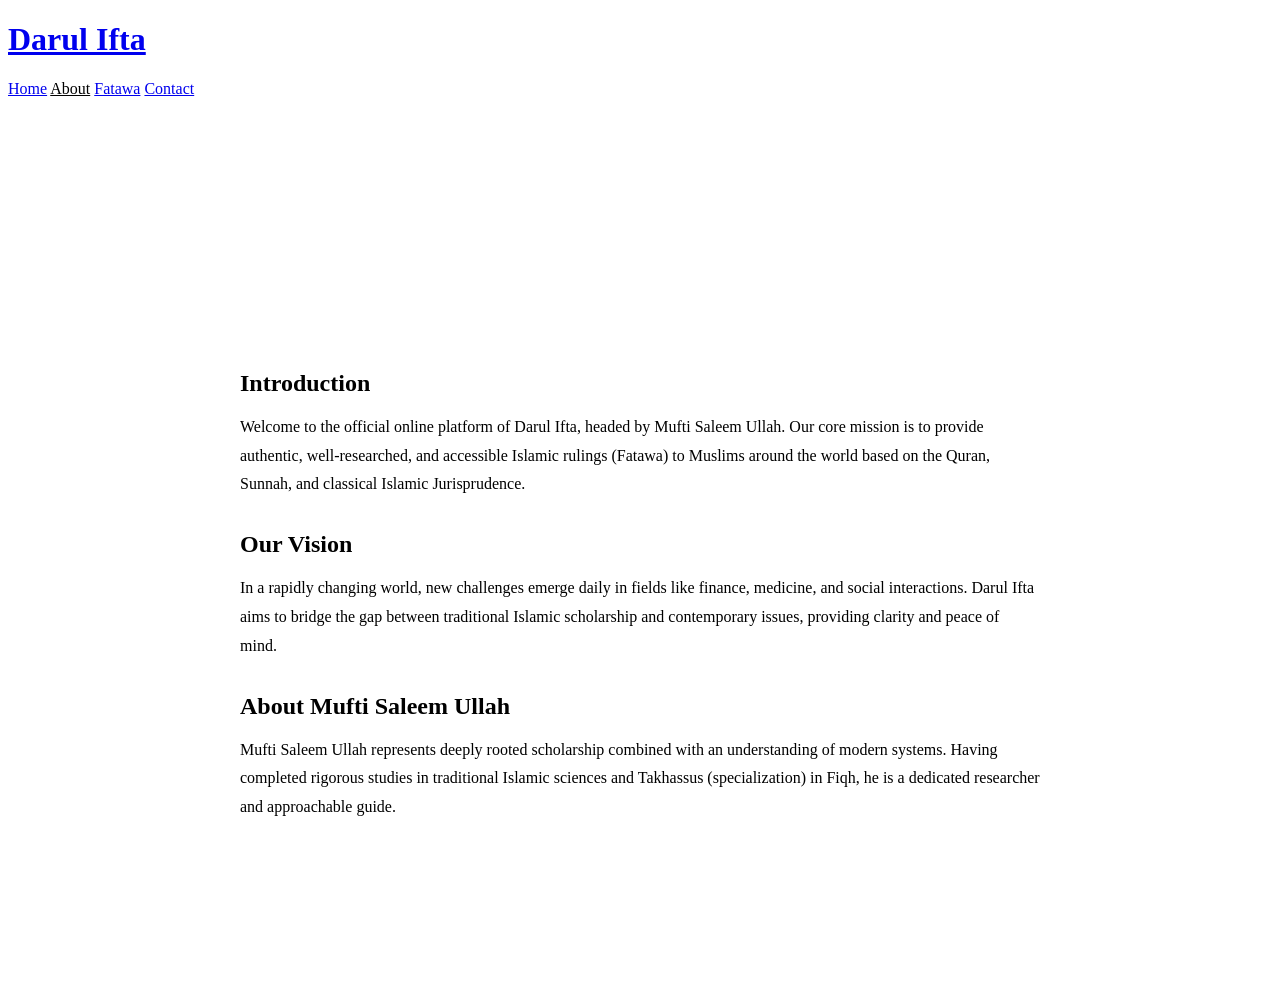
==== about.html @ 87b07feb "Add files via upload" ====
<!DOCTYPE html>
<html lang="en">

<head>
    <meta charset="UTF-8">
    <meta name="viewport" content="width=device-width, initial-scale=1.0">
    <title>About Us | Darul Ifta Mufti Saleem Ullah</title>
    <link rel="stylesheet" href="css/style.css">
    <style>
        .page-header {
            background: var(--primary);
            color: white;
            padding: 4rem 0;
            text-align: center;
        }

        .content-area {
            max-width: 800px;
            margin: 4rem auto;
            padding: 0 1.5rem;
        }

        .content-area h2 {
            color: var(--primary);
            margin-top: 2rem;
            margin-bottom: 1rem;
        }

        .content-area p {
            margin-bottom: 1rem;
            color: var(--dark);
            line-height: 1.8;
        }
    </style>
</head>

<body>
    <header>
        <div class="container navbar">
            <a href="index.html" class="logo">
                <div class="logo-text">
                    <h1>Darul Ifta</h1>
                </div>
            </a>
            <nav class="nav-links">
                <a href="index.html">Home</a>
                <a href="about.html" style="color: var(--primary);">About</a>
                <a href="fatwa.html">Fatawa</a>
                <a href="contact.html">Contact</a>
            </nav>
        </div>
    </header>

    <div class="page-header">
        <div class="container">
            <h1>About Us</h1>
        </div>
    </div>

    <main class="content-area">
        <h2>Introduction</h2>
        <p>Welcome to the official online platform of Darul Ifta, headed by Mufti Saleem Ullah. Our core mission is to
            provide authentic, well-researched, and accessible Islamic rulings (Fatawa) to Muslims around the world
            based on the Quran, Sunnah, and classical Islamic Jurisprudence.</p>

        <h2>Our Vision</h2>
        <p>In a rapidly changing world, new challenges emerge daily in fields like finance, medicine, and social
            interactions. Darul Ifta aims to bridge the gap between traditional Islamic scholarship and contemporary
            issues, providing clarity and peace of mind.</p>

        <h2>About Mufti Saleem Ullah</h2>
        <p>Mufti Saleem Ullah represents deeply rooted scholarship combined with an understanding of modern systems.
            Having completed rigorous studies in traditional Islamic sciences and Takhassus (specialization) in Fiqh, he
            is a dedicated researcher and approachable guide.</p>
    </main>

    <!-- Simple Footer for Legal Pages -->
    <footer style="background: var(--dark); color: white; padding: 2rem 0; text-align: center;">
        <div class="container">
            <p>&copy; 2026 Darul Ifta. All rights reserved.</p>
        </div>
    </footer>
</body>

</html>
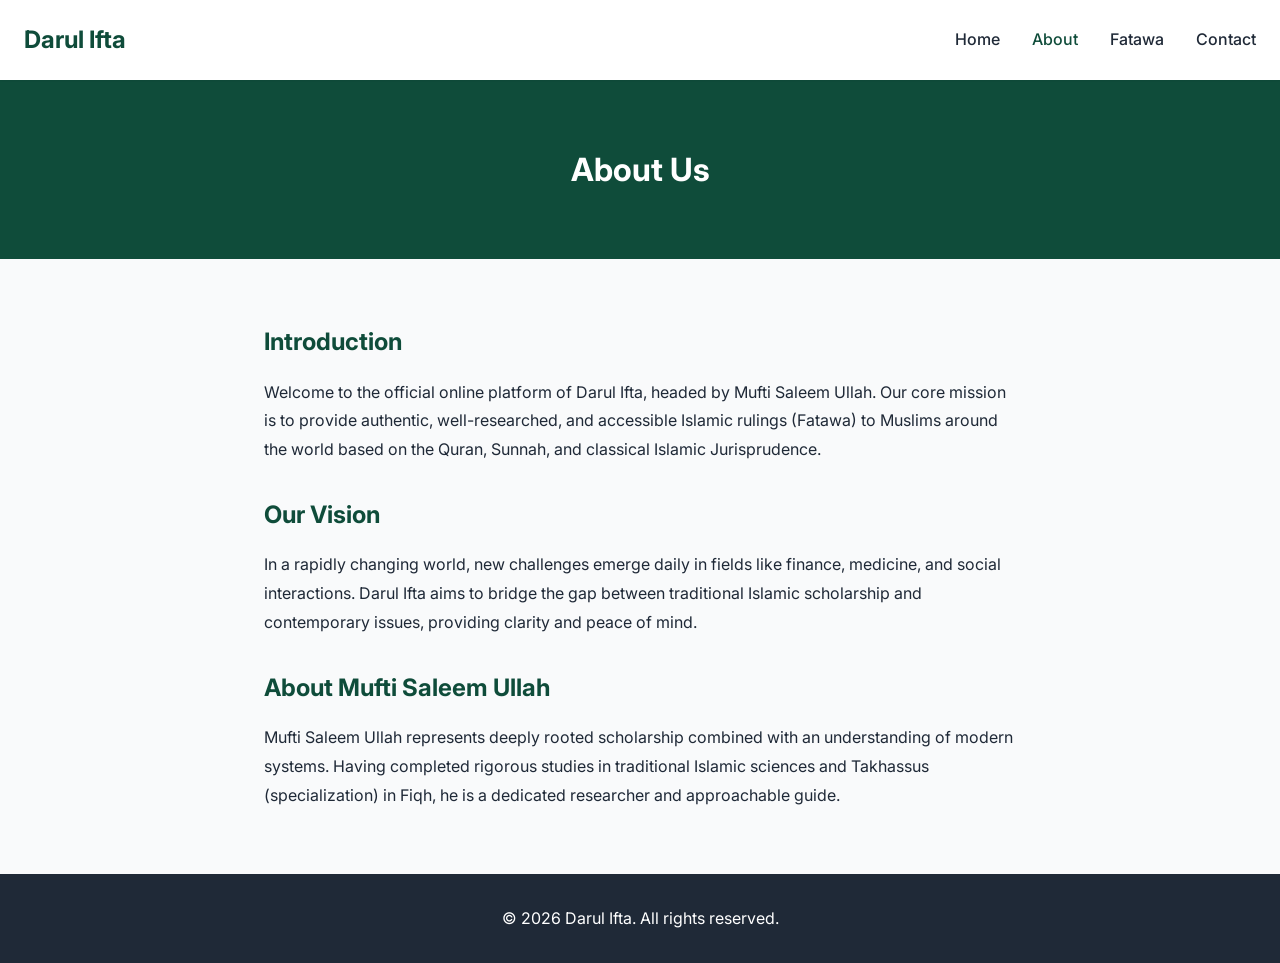
==== commit 27e07ca0: "Add files via upload" ====
--- a/css/style.css
+++ b/css/style.css
@@ -0,0 +1,838 @@
+@import url('https://fonts.googleapis.com/css2?family=Amiri:ital,wght@0,400;0,700;1,400;1,700&family=Inter:wght@300;400;500;600;700&family=Noto+Nastaliq+Urdu:wght@400;500;600;700&display=swap');
+
+:root {
+  /* Colors */
+  --primary: #0F4C3A;
+  --primary-light: #1A6B53;
+  --secondary: #D4AF37;
+  --secondary-hover: #b8962c;
+  --dark: #1F2937;
+  --light: #F9FAFB;
+  --white: #FFFFFF;
+  --gray-100: #F3F4F6;
+  --gray-200: #E5E7EB;
+  --gray-500: #6B7280;
+  --gray-800: #1F2937;
+  --text: #374151;
+  --border: #E5E7EB;
+
+  /* Category Colors */
+  --cat-namaz: #2563EB;
+  --cat-roza: #10B981;
+  --cat-zakat: #F59E0B;
+  --cat-hajj: #EF4444;
+  --cat-nikah: #8B5CF6;
+  --cat-wirasat: #64748B;
+  --cat-maamlaat: #0EA5E9;
+  --cat-aqaaid: #111827;
+  --cat-muasharti: #EC4899;
+  --cat-asri: #F97316;
+  --cat-finance: #14B8A6;
+  --cat-halal: #84CC16;
+  --cat-misc: #737373;
+
+  /* Typography */
+  --font-en: 'Inter', sans-serif;
+  --font-ur: 'Noto Nastaliq Urdu', serif;
+  --font-ar: 'Amiri', serif;
+
+  /* Shadows */
+  --shadow-sm: 0 1px 2px 0 rgba(0, 0, 0, 0.05);
+  --shadow-md: 0 4px 6px -1px rgba(0, 0, 0, 0.1), 0 2px 4px -1px rgba(0, 0, 0, 0.06);
+  --shadow-lg: 0 10px 15px -3px rgba(0, 0, 0, 0.1), 0 4px 6px -2px rgba(0, 0, 0, 0.05);
+  --shadow-xl: 0 20px 25px -5px rgba(0, 0, 0, 0.1), 0 10px 10px -5px rgba(0, 0, 0, 0.04);
+
+  /* Transitions */
+  --transition: all 0.3s ease;
+}
+
+* {
+  margin: 0;
+  padding: 0;
+  box-sizing: border-box;
+}
+
+body {
+  font-family: var(--font-en);
+  color: var(--text);
+  background-color: var(--light);
+  line-height: 1.6;
+}
+
+/* Typography Utilities */
+.ur-text {
+  font-family: var(--font-ur);
+  direction: rtl;
+  line-height: 2.2;
+}
+
+.ar-text {
+  font-family: var(--font-ar);
+  direction: rtl;
+  font-size: 1.5rem;
+  line-height: 2;
+  color: var(--primary);
+}
+
+a {
+  text-decoration: none;
+  color: inherit;
+}
+
+ul {
+  list-style: none;
+}
+
+img {
+  max-width: 100%;
+  height: auto;
+}
+
+/* Layout */
+.container {
+  width: 100%;
+  max-width: 1280px;
+  margin: 0 auto;
+  padding: 0 1.5rem;
+}
+
+/* Buttons */
+.btn {
+  display: inline-flex;
+  align-items: center;
+  justify-content: center;
+  padding: 0.75rem 1.5rem;
+  border-radius: 0.5rem;
+  font-weight: 500;
+  cursor: pointer;
+  transition: var(--transition);
+  border: none;
+  gap: 0.5rem;
+}
+
+.btn-primary {
+  background-color: var(--primary);
+  color: var(--white);
+}
+
+.btn-primary:hover {
+  background-color: var(--primary-light);
+  transform: translateY(-2px);
+  box-shadow: var(--shadow-md);
+}
+
+.btn-secondary {
+  background-color: var(--secondary);
+  color: var(--dark);
+}
+
+.btn-secondary:hover {
+  background-color: var(--secondary-hover);
+  transform: translateY(-2px);
+  box-shadow: var(--shadow-md);
+}
+
+.btn-outline {
+  border: 2px solid var(--primary);
+  color: var(--primary);
+  background: transparent;
+}
+
+.btn-outline:hover {
+  background: var(--primary);
+  color: var(--white);
+}
+
+/* Header */
+header {
+  background-color: var(--white);
+  box-shadow: var(--shadow-sm);
+  position: sticky;
+  top: 0;
+  z-index: 50;
+}
+
+.navbar {
+  display: flex;
+  justify-content: space-between;
+  align-items: center;
+  height: 5rem;
+}
+
+.logo {
+  display: flex;
+  align-items: center;
+  gap: 1rem;
+}
+
+.logo-text h1 {
+  font-size: 1.5rem;
+  color: var(--primary);
+  font-weight: 700;
+}
+
+.logo-text p {
+  font-size: 0.875rem;
+  color: var(--gray-500);
+}
+
+.nav-links {
+  display: flex;
+  gap: 2rem;
+  align-items: center;
+}
+
+.nav-links a {
+  font-weight: 500;
+  color: var(--gray-800);
+  transition: var(--transition);
+}
+
+.nav-links a:hover {
+  color: var(--primary);
+}
+
+/* Hero Section */
+.hero {
+  background: linear-gradient(135deg, var(--primary) 0%, var(--primary-light) 100%);
+  color: var(--white);
+  padding: 6rem 0;
+  position: relative;
+  overflow: hidden;
+}
+
+/* Add an Islamic geometric pattern overlay */
+.hero::before {
+  content: '';
+  position: absolute;
+  top: 0;
+  left: 0;
+  right: 0;
+  bottom: 0;
+  background-image: url('data:image/svg+xml,%3Csvg width="60" height="60" viewBox="0 0 60 60" xmlns="http://www.w3.org/2000/svg"%3E%3Cpath d="M54.627 0l.83.83v58.34l-.83.83H5.373l-.83-.83V.83l.83-.83h49.254zM53.5 2.5H6.5v55h47V2.5zM30 38.5L18.5 27h23L30 38.5z" fill="rgba(255,255,255,0.05)" fill-rule="evenodd"/%3E%3C/svg%3E');
+  opacity: 0.6;
+}
+
+.hero-content {
+  position: relative;
+  z-index: 10;
+  text-align: center;
+  max-width: 800px;
+  margin: 0 auto;
+}
+
+.hero-title-ur {
+  font-size: 3.5rem;
+  margin-bottom: 1rem;
+  color: var(--secondary);
+  text-shadow: 0 2px 4px rgba(0, 0, 0, 0.2);
+}
+
+.hero-subtitle {
+  font-size: 1.25rem;
+  margin-bottom: 2.5rem;
+  opacity: 0.9;
+}
+
+.hero-actions {
+  display: flex;
+  justify-content: center;
+  gap: 1rem;
+}
+
+/* Search Box */
+.search-container {
+  max-width: 600px;
+  margin: -2.5rem auto 3rem;
+  position: relative;
+  z-index: 20;
+}
+
+.search-box {
+  background: var(--white);
+  border-radius: 999px;
+  padding: 0.5rem 0.5rem 0.5rem 1.5rem;
+  display: flex;
+  box-shadow: var(--shadow-lg);
+}
+
+.search-box input {
+  flex: 1;
+  border: none;
+  outline: none;
+  font-size: 1rem;
+  background: transparent;
+}
+
+.search-btn {
+  background: var(--primary);
+  color: var(--white);
+  border: none;
+  border-radius: 999px;
+  padding: 0.75rem 1.5rem;
+  cursor: pointer;
+  transition: var(--transition);
+}
+
+.search-btn:hover {
+  background: var(--primary-light);
+}
+
+/* Filters */
+.category-filters {
+  display: flex;
+  flex-wrap: wrap;
+  gap: 0.5rem;
+  justify-content: center;
+  margin-bottom: 3rem;
+}
+
+.filter-btn {
+  padding: 0.5rem 1rem;
+  border-radius: 999px;
+  background: var(--white);
+  border: 1px solid var(--border);
+  color: var(--gray-800);
+  cursor: pointer;
+  transition: var(--transition);
+  font-size: 0.875rem;
+  font-weight: 500;
+}
+
+.filter-btn:hover,
+.filter-btn.active {
+  background: var(--primary);
+  color: var(--white);
+  border-color: var(--primary);
+}
+
+/* Section Title */
+.section-title {
+  text-align: center;
+  margin-bottom: 3rem;
+}
+
+.section-title h2 {
+  font-size: 2rem;
+  color: var(--dark);
+  margin-bottom: 0.5rem;
+}
+
+.section-title p {
+  color: var(--gray-500);
+}
+
+.section-title .divider {
+  height: 4px;
+  width: 60px;
+  background: var(--secondary);
+  margin: 1rem auto 0;
+  border-radius: 2px;
+}
+
+/* Grid Blocks - Fatawa */
+.fatawa-grid {
+  display: grid;
+  grid-template-columns: repeat(auto-fill, minmax(350px, 1fr));
+  gap: 2rem;
+  margin-bottom: 4rem;
+}
+
+.fatwa-card {
+  background: var(--white);
+  border-radius: 1rem;
+  padding: 1.5rem;
+  box-shadow: var(--shadow-md);
+  transition: var(--transition);
+  position: relative;
+  display: flex;
+  flex-direction: column;
+}
+
+.fatwa-card:hover {
+  transform: translateY(-5px);
+  box-shadow: var(--shadow-lg);
+}
+
+.fatwa-meta {
+  display: flex;
+  justify-content: space-between;
+  align-items: center;
+  margin-bottom: 1rem;
+  font-size: 0.875rem;
+}
+
+.fatwa-number {
+  color: var(--gray-500);
+  font-family: monospace;
+}
+
+.cat-label {
+  padding: 0.25rem 0.75rem;
+  border-radius: 999px;
+  color: var(--white);
+  font-size: 0.75rem;
+  font-weight: 600;
+}
+
+/* Individual Category Label Colors */
+.cat-namaz {
+  background-color: var(--cat-namaz);
+}
+
+.cat-roza {
+  background-color: var(--cat-roza);
+}
+
+.cat-zakat {
+  background-color: var(--cat-zakat);
+}
+
+.cat-hajj {
+  background-color: var(--cat-hajj);
+}
+
+.cat-nikah {
+  background-color: var(--cat-nikah);
+}
+
+.cat-finance {
+  background-color: var(--cat-finance);
+}
+
+.fatwa-title {
+  font-size: 1.125rem;
+  font-weight: 600;
+  margin-bottom: 1rem;
+  color: var(--dark);
+  line-height: 1.4;
+}
+
+.fatwa-title.ur-text {
+  font-size: 1.25rem;
+}
+
+.fatwa-excerpt {
+  color: var(--gray-500);
+  margin-bottom: 1.5rem;
+  flex-grow: 1;
+  font-size: 0.95rem;
+}
+
+.fatwa-footer {
+  display: flex;
+  justify-content: space-between;
+  align-items: center;
+  border-top: 1px solid var(--border);
+  padding-top: 1rem;
+  margin-top: auto;
+}
+
+.read-more {
+  color: var(--primary);
+  font-weight: 600;
+  display: flex;
+  align-items: center;
+  gap: 0.5rem;
+}
+
+.read-more:hover {
+  color: var(--primary-light);
+}
+
+/* Category Grid Blocks */
+.categories-section {
+  background: var(--white);
+  padding: 5rem 0;
+}
+
+.cat-grid {
+  display: grid;
+  grid-template-columns: repeat(auto-fill, minmax(200px, 1fr));
+  gap: 1.5rem;
+}
+
+.cat-box {
+  background: var(--gray-100);
+  border-radius: 1rem;
+  padding: 2rem 1.5rem;
+  text-align: center;
+  transition: var(--transition);
+  cursor: pointer;
+  border: 1px solid transparent;
+}
+
+.cat-box:hover {
+  background: var(--white);
+  border-color: var(--primary);
+  box-shadow: var(--shadow-md);
+  transform: translateY(-5px);
+}
+
+.cat-icon {
+  font-size: 2.5rem;
+  margin-bottom: 1rem;
+  color: var(--primary);
+}
+
+.cat-name {
+  font-weight: 600;
+  color: var(--dark);
+}
+
+.cat-name.ur-text {
+  font-size: 1.25rem;
+}
+
+/* Scholar Intro */
+.scholar-intro {
+  padding: 5rem 0;
+  background: var(--light);
+}
+
+.scholar-container {
+  display: flex;
+  align-items: center;
+  gap: 4rem;
+  background: var(--white);
+  border-radius: 1.5rem;
+  padding: 3rem;
+  box-shadow: var(--shadow-lg);
+}
+
+.scholar-img {
+  flex-shrink: 0;
+  width: 250px;
+  height: 250px;
+  border-radius: 50%;
+  border: 5px solid var(--secondary);
+  overflow: hidden;
+  box-shadow: var(--shadow-md);
+}
+
+.scholar-img img {
+  width: 100%;
+  height: 100%;
+  object-fit: cover;
+}
+
+.scholar-info h3 {
+  font-size: 2rem;
+  color: var(--primary);
+  margin-bottom: 0.5rem;
+}
+
+.scholar-info .designation {
+  color: var(--secondary);
+  font-weight: 600;
+  margin-bottom: 1.5rem;
+  font-size: 1.125rem;
+}
+
+.scholar-info p {
+  color: var(--gray-500);
+  margin-bottom: 1.5rem;
+}
+
+/* Testimonials */
+.testimonials {
+  padding: 5rem 0;
+  background: var(--primary);
+  color: var(--white);
+}
+
+.testimonials .section-title h2,
+.testimonials .section-title p {
+  color: var(--white);
+}
+
+.testi-grid {
+  display: grid;
+  grid-template-columns: repeat(auto-fit, minmax(300px, 1fr));
+  gap: 2rem;
+}
+
+.testi-card {
+  background: rgba(255, 255, 255, 0.1);
+  backdrop-filter: blur(10px);
+  border: 1px solid rgba(255, 255, 255, 0.2);
+  padding: 2rem;
+  border-radius: 1rem;
+}
+
+.testi-text {
+  font-style: italic;
+  margin-bottom: 1.5rem;
+  line-height: 1.8;
+}
+
+.testi-author {
+  display: flex;
+  align-items: center;
+  gap: 1rem;
+}
+
+.testi-author-info h4 {
+  font-weight: 600;
+}
+
+.testi-author-info p {
+  font-size: 0.875rem;
+  opacity: 0.8;
+}
+
+/* Footer Section */
+footer {
+  background: var(--dark);
+  color: var(--gray-200);
+  padding: 5rem 0 2rem;
+}
+
+.footer-grid {
+  display: grid;
+  grid-template-columns: repeat(auto-fit, minmax(250px, 1fr));
+  gap: 3rem;
+  margin-bottom: 3rem;
+}
+
+.footer-col h4 {
+  color: var(--white);
+  font-size: 1.25rem;
+  margin-bottom: 1.5rem;
+  position: relative;
+  padding-bottom: 0.5rem;
+}
+
+.footer-col h4::after {
+  content: '';
+  position: absolute;
+  left: 0;
+  bottom: 0;
+  width: 40px;
+  height: 3px;
+  background: var(--secondary);
+  border-radius: 2px;
+}
+
+.footer-col p {
+  color: var(--gray-500);
+  margin-bottom: 1.5rem;
+}
+
+.footer-links li {
+  margin-bottom: 0.75rem;
+}
+
+.footer-links a {
+  color: var(--gray-500);
+  transition: var(--transition);
+  display: flex;
+  align-items: center;
+  gap: 0.5rem;
+}
+
+.footer-links a:hover {
+  color: var(--secondary);
+  padding-left: 5px;
+}
+
+.social-links {
+  display: flex;
+  gap: 1rem;
+}
+
+.social-links a {
+  width: 40px;
+  height: 40px;
+  border-radius: 50%;
+  background: rgba(255, 255, 255, 0.1);
+  display: flex;
+  align-items: center;
+  justify-content: center;
+  transition: var(--transition);
+  color: var(--white);
+}
+
+.social-links a:hover {
+  background: var(--secondary);
+  transform: translateY(-3px);
+}
+
+.footer-bottom {
+  text-align: center;
+  padding-top: 2rem;
+  border-top: 1px solid rgba(255, 255, 255, 0.1);
+  color: var(--gray-500);
+  font-size: 0.875rem;
+}
+
+/* Important Cards */
+.important-card {
+  background: var(--white);
+  padding: 1.5rem;
+  border-radius: 0.75rem;
+  box-shadow: var(--shadow-sm);
+  display: flex;
+  align-items: center;
+  font-size: 1.25rem;
+  color: var(--primary);
+  font-weight: 600;
+  border-right: 4px solid var(--secondary);
+  transition: var(--transition);
+}
+
+.important-card:hover {
+  transform: translateY(-3px);
+  box-shadow: var(--shadow-md);
+  background: var(--primary);
+  color: var(--white);
+  border-right-color: var(--white);
+}
+
+/* Tagging System */
+.fatwa-tags {
+  display: flex;
+  flex-wrap: wrap;
+  gap: 0.5rem;
+  margin-bottom: 1rem;
+}
+
+.tag {
+  background: var(--gray-100);
+  color: var(--primary);
+  padding: 0.25rem 0.75rem;
+  border-radius: 999px;
+  font-size: 0.75rem;
+  font-weight: 500;
+  font-family: var(--font-ur);
+  transition: var(--transition);
+  border: 1px solid transparent;
+}
+
+.tag:hover {
+  background: var(--primary-light);
+  color: var(--white);
+  border-color: var(--primary-light);
+}
+
+/* Classical Fiqh Accordion */
+.fiqh-accordion {
+  max-width: 900px;
+  margin: 0 auto;
+  display: flex;
+  flex-direction: column;
+  gap: 1rem;
+}
+
+.accordion-item {
+  background: var(--white);
+  border-radius: 1rem;
+  box-shadow: var(--shadow-sm);
+  overflow: hidden;
+  border: 1px solid var(--border);
+  transition: var(--transition);
+}
+
+.accordion-item.active {
+  box-shadow: var(--shadow-md);
+  border-color: var(--primary-light);
+}
+
+.accordion-header {
+  width: 100%;
+  display: flex;
+  justify-content: space-between;
+  align-items: center;
+  padding: 1.5rem;
+  background: none;
+  border: none;
+  cursor: pointer;
+  color: var(--dark);
+  font-size: 1.5rem;
+  font-weight: 600;
+  transition: var(--transition);
+}
+
+.accordion-item.active .accordion-header {
+  color: var(--primary);
+  background: rgba(15, 76, 58, 0.02);
+}
+
+.acc-icon {
+  font-family: var(--font-en);
+  font-size: 1.5rem;
+  font-weight: 400;
+  color: var(--primary);
+}
+
+.accordion-content {
+  max-height: 0;
+  padding: 0 1.5rem;
+  overflow: hidden;
+  background: var(--white);
+  transition: max-height 0.4s ease-out, padding 0.4s ease-out;
+}
+
+.accordion-item.active .accordion-content {
+  padding-bottom: 1.5rem;
+}
+
+.cat-intro {
+  color: var(--gray-500);
+  font-size: 1.1rem;
+  margin-bottom: 1.5rem;
+  border-bottom: 1px dashed var(--border);
+  padding-bottom: 1rem;
+}
+
+.subcat-grid {
+  display: grid;
+  grid-template-columns: repeat(auto-fill, minmax(200px, 1fr));
+  gap: 1rem;
+}
+
+.subcat-link {
+  display: block;
+  padding: 0.75rem 1rem;
+  background: var(--light);
+  border-radius: 0.5rem;
+  color: var(--dark);
+  font-size: 1.125rem;
+  transition: var(--transition);
+  border: 1px solid transparent;
+  text-align: right;
+}
+
+.subcat-link:hover {
+  background: rgba(15, 76, 58, 0.05);
+  color: var(--primary);
+  border-color: var(--primary-light);
+  transform: translateX(-5px);
+}
+
+/* Responsive */
+@media (max-width: 1024px) {
+  .scholar-container {
+    flex-direction: column;
+    text-align: center;
+  }
+}
+
+@media (max-width: 768px) {
+  .nav-links {
+    display: none;
+    /* In complete app, add mobile menu */
+  }
+
+  .hero-title-ur {
+    font-size: 2.5rem;
+  }
+
+  .hero-actions {
+    flex-direction: column;
+  }
+
+  .footer-grid {
+    grid-template-columns: 1fr;
+  }
+}
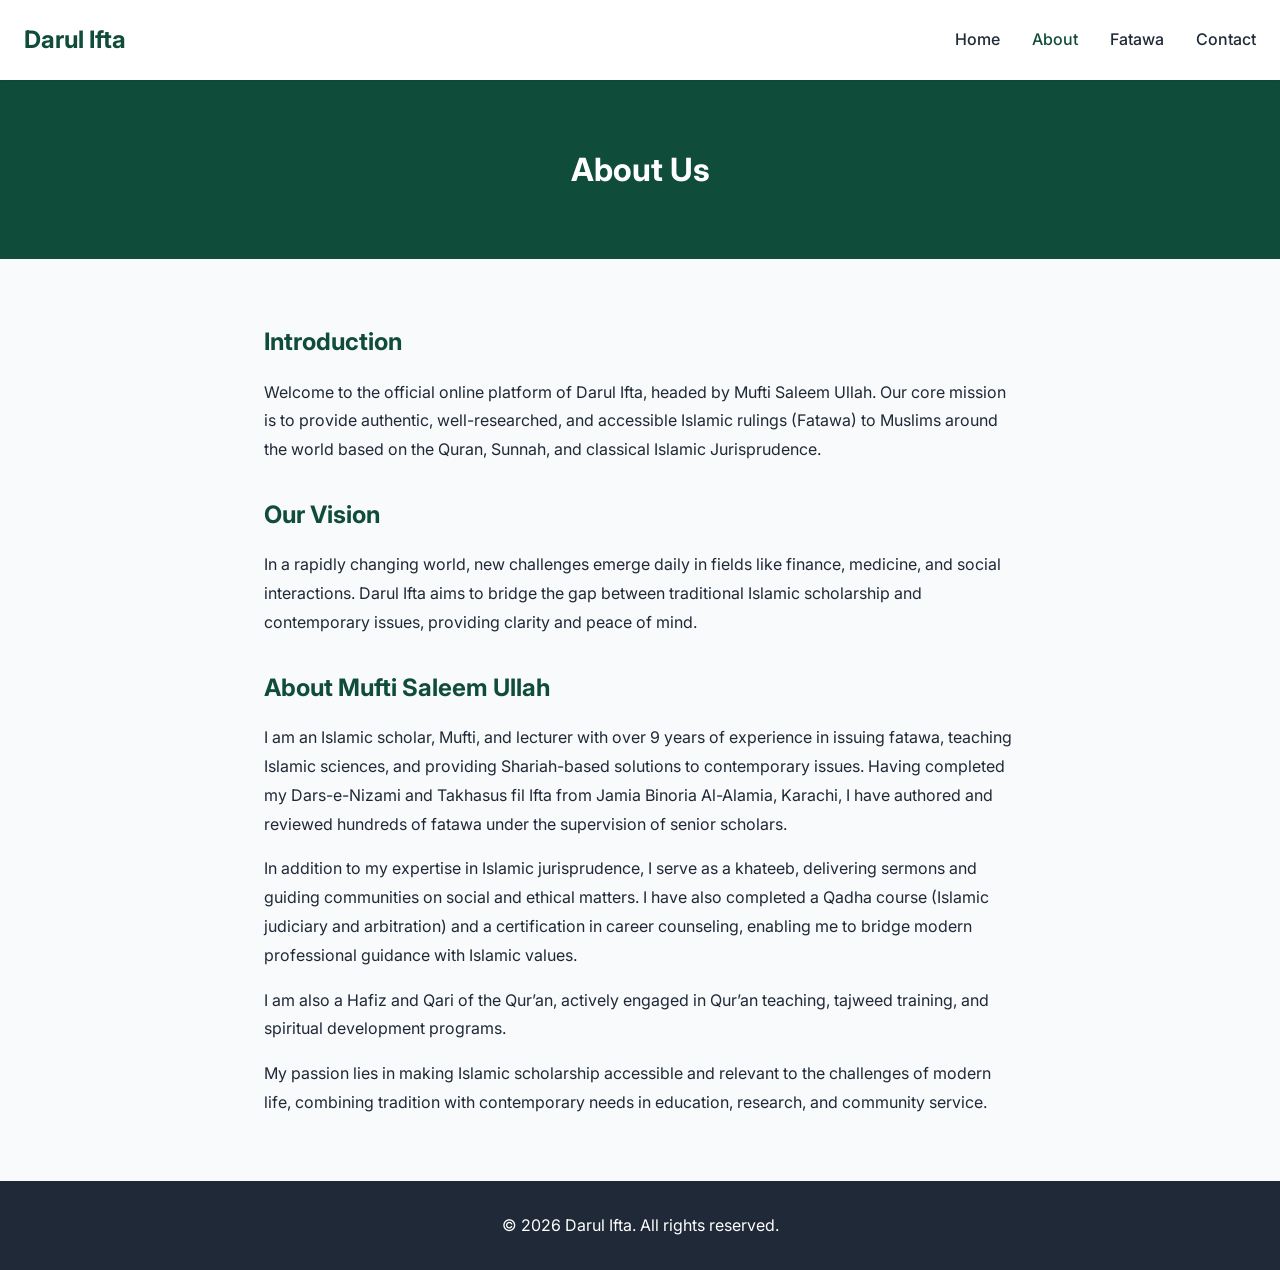
==== commit d9bcf35a: "Add files via upload" ====
--- a/about.html
+++ b/about.html
@@ -69,9 +69,18 @@
             issues, providing clarity and peace of mind.</p>
 
         <h2>About Mufti Saleem Ullah</h2>
-        <p>Mufti Saleem Ullah represents deeply rooted scholarship combined with an understanding of modern systems.
-            Having completed rigorous studies in traditional Islamic sciences and Takhassus (specialization) in Fiqh, he
-            is a dedicated researcher and approachable guide.</p>
+        <p>I am an Islamic scholar, Mufti, and lecturer with over 9 years of experience in issuing fatawa, teaching
+            Islamic sciences, and providing Shariah-based solutions to contemporary issues. Having completed my
+            Dars-e-Nizami and Takhasus fil Ifta from Jamia Binoria Al-Alamia, Karachi, I have authored and reviewed
+            hundreds of fatawa under the supervision of senior scholars.</p>
+        <p>In addition to my expertise in Islamic jurisprudence, I serve as a khateeb, delivering sermons and guiding
+            communities on social and ethical matters. I have also completed a Qadha course (Islamic judiciary and
+            arbitration) and a certification in career counseling, enabling me to bridge modern professional guidance
+            with Islamic values.</p>
+        <p>I am also a Hafiz and Qari of the Qur’an, actively engaged in Qur’an teaching, tajweed training, and
+            spiritual development programs.</p>
+        <p>My passion lies in making Islamic scholarship accessible and relevant to the challenges of modern life,
+            combining tradition with contemporary needs in education, research, and community service.</p>
     </main>
 
     <!-- Simple Footer for Legal Pages -->
